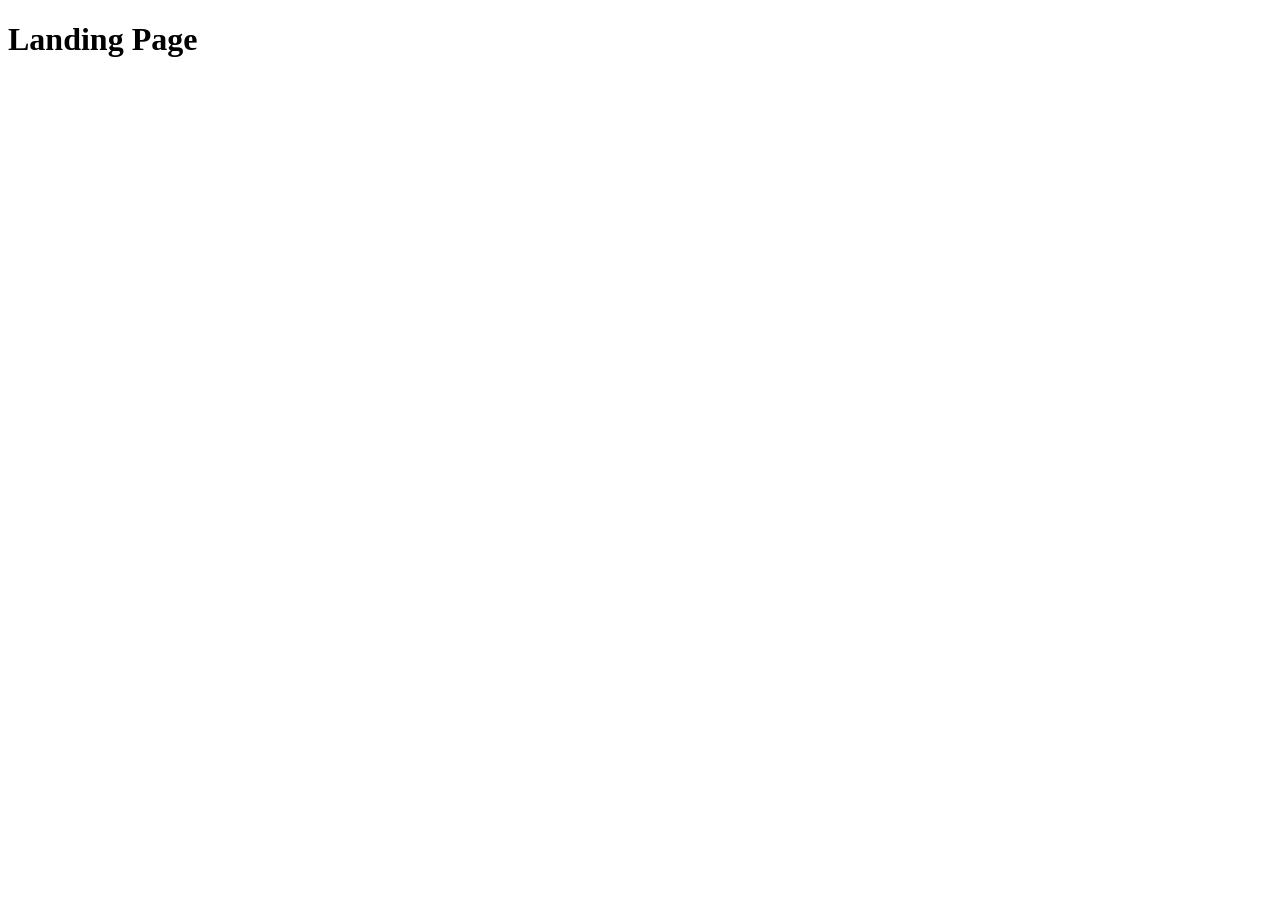
==== src/index.html @ 04b7803d "Initial commit" ====
<!DOCTYPE html>
<html lang="en">
  <head>
    <meta charset="UTF-8">
    <meta name="viewport" content="width=device-width, initial-scale=1.0">
    <title>Miami</title>
    <link rel="stylesheet" href="./styles/main.scss">
    <script src="scripts/main.js" defer></script>
  </head>
  <body>
    <h1>Landing Page</h1>
  </body>
</html>
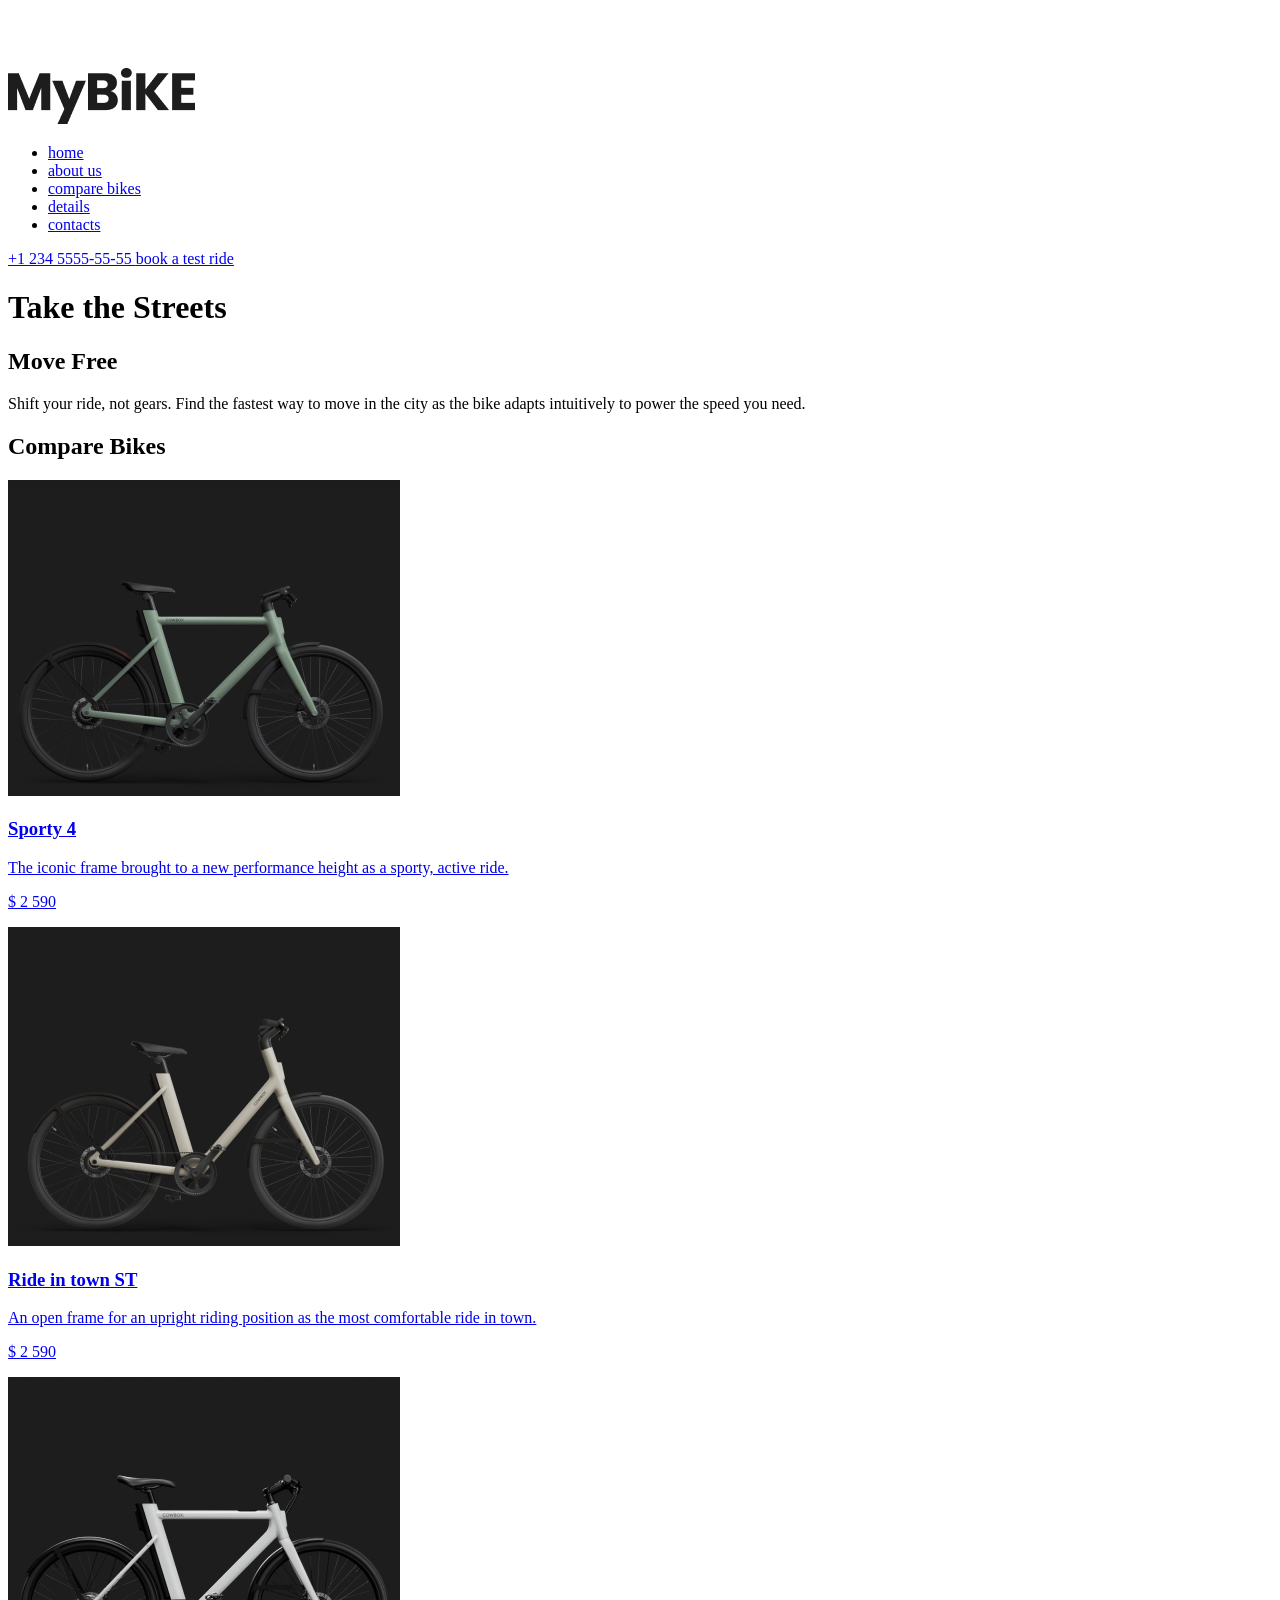
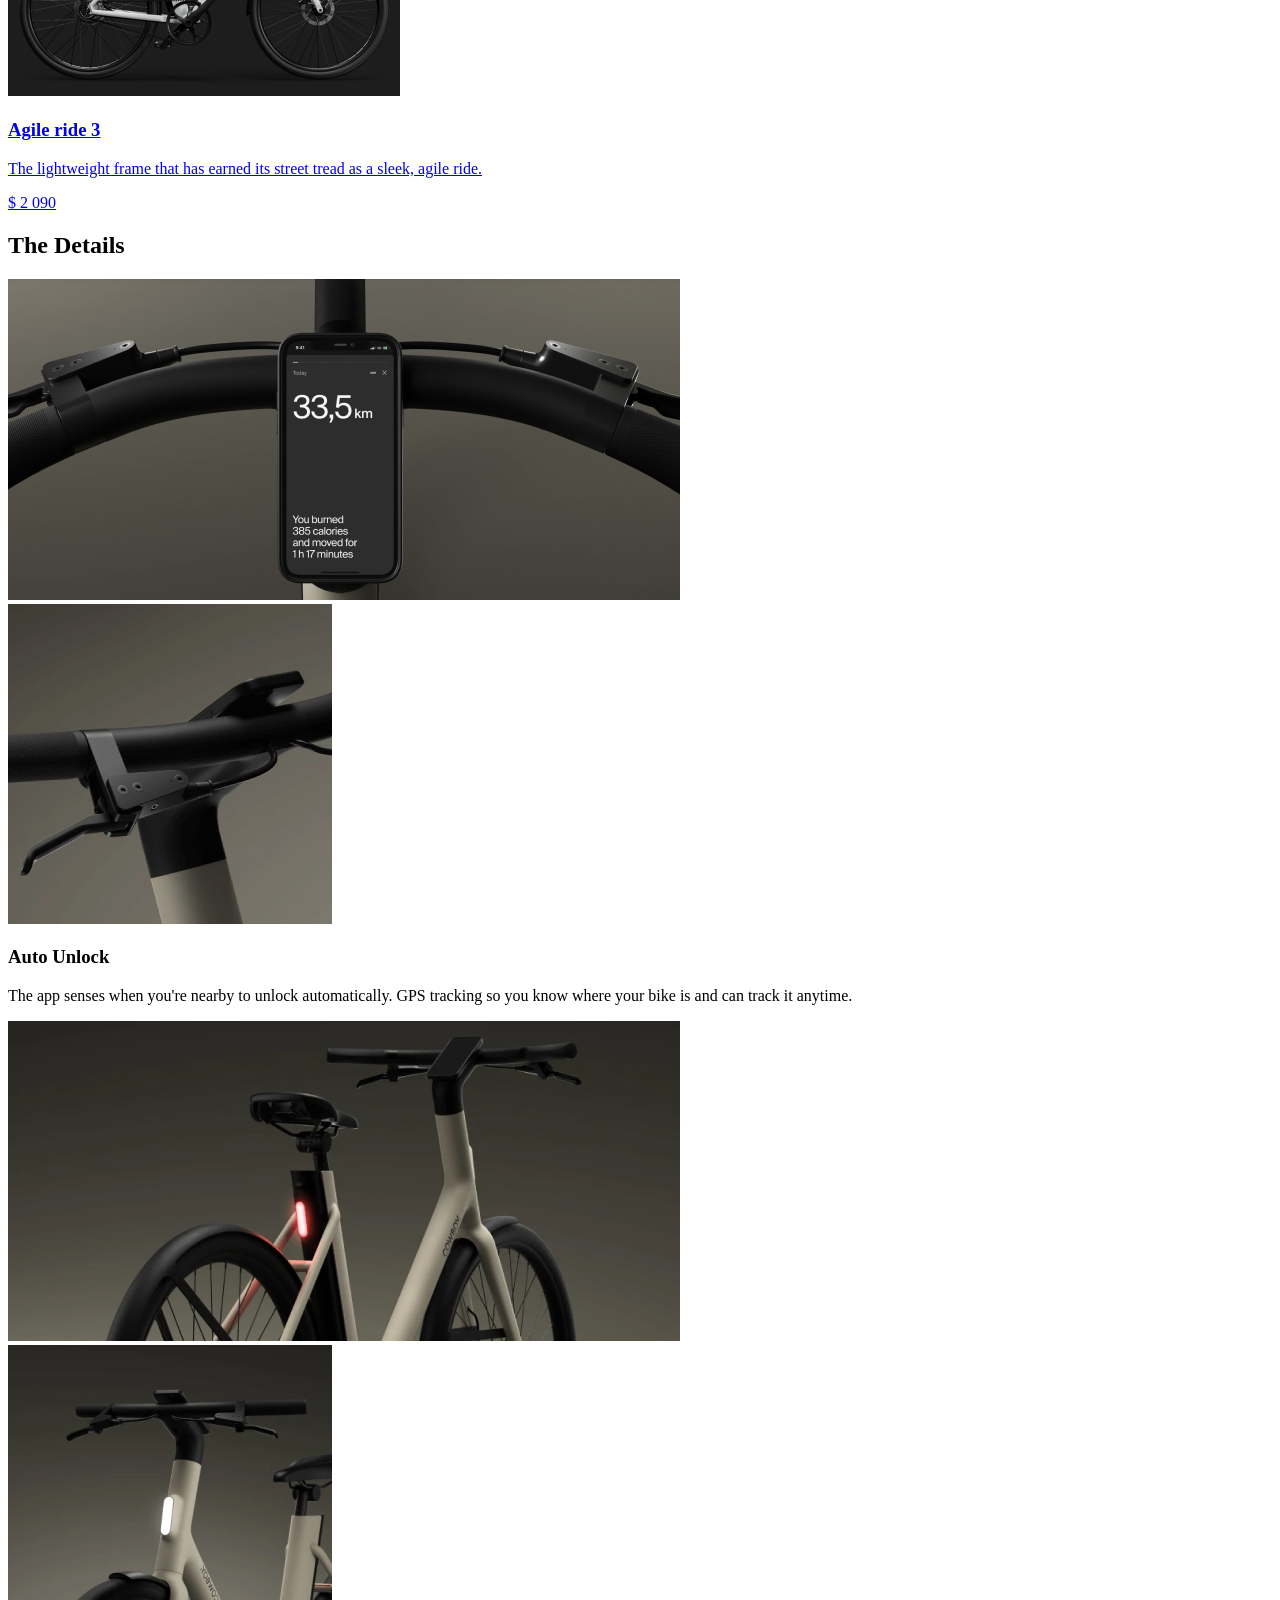
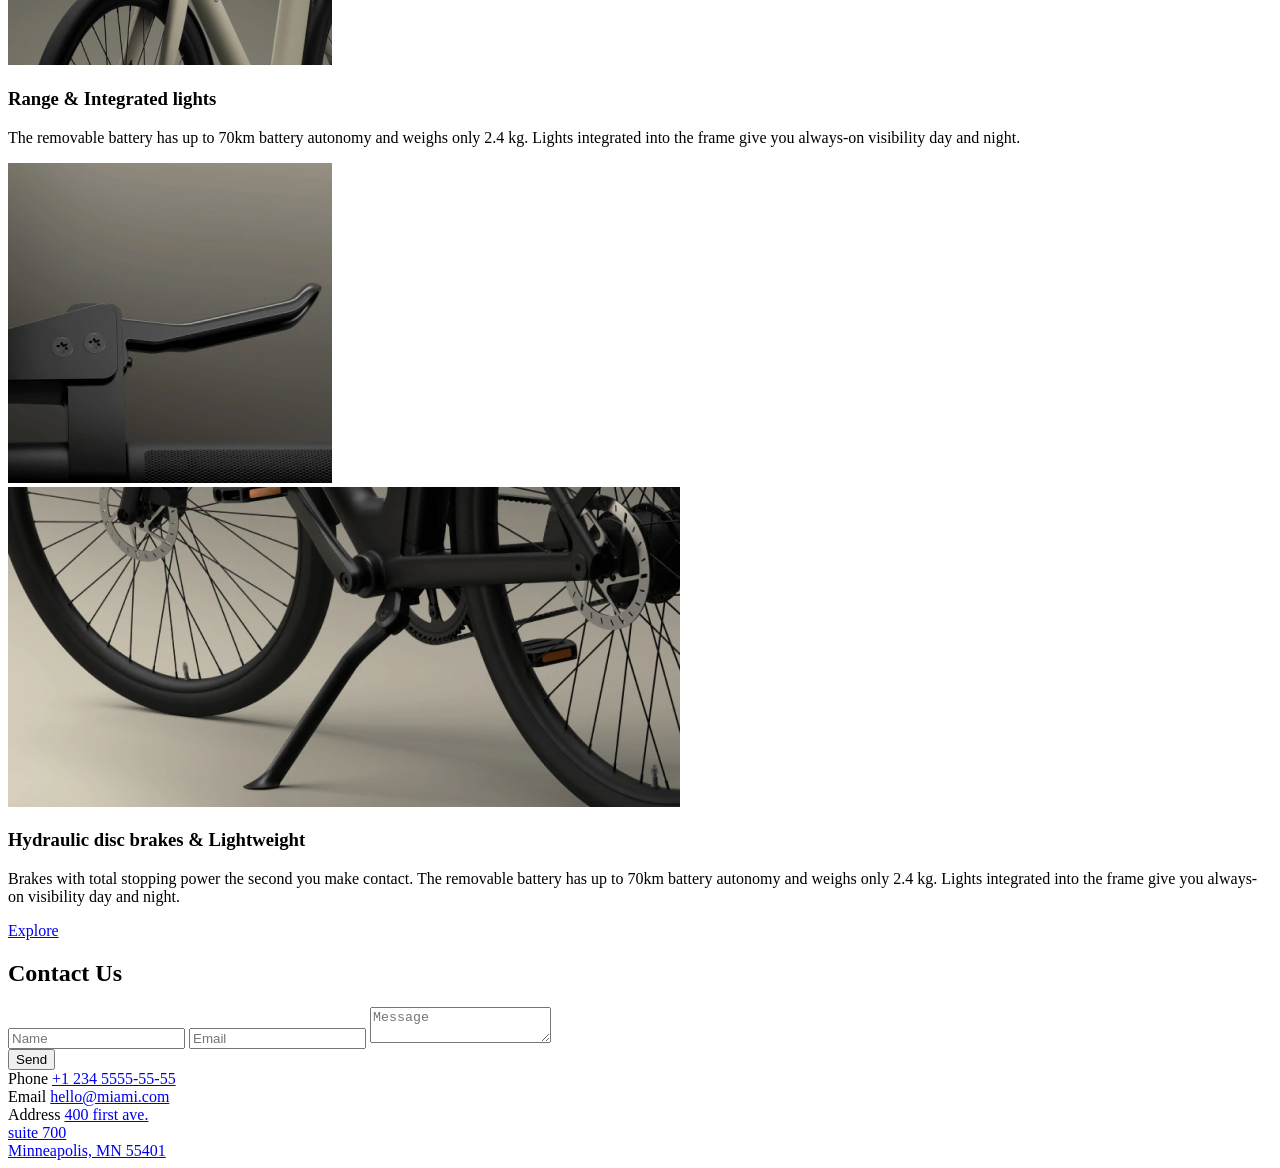
==== commit d1945678: "clone bike landing" ====
--- a/src/index.html
+++ b/src/index.html
@@ -1,13 +1,547 @@
-<!DOCTYPE html>
+<!doctype html>
 <html lang="en">
   <head>
-    <meta charset="UTF-8">
-    <meta name="viewport" content="width=device-width, initial-scale=1.0">
-    <title>Miami</title>
-    <link rel="stylesheet" href="./styles/main.scss">
-    <script src="scripts/main.js" defer></script>
+    <meta charset="UTF-8" />
+    <meta
+      name="viewport"
+      content="width=device-width, initial-scale=1.0"
+    />
+    <title>My Bike</title>
+    <link
+      rel="shortcut icon"
+      href="./images/icons/favicon.ico"
+      type="image/x-icon"
+    />
+    <link
+      rel="icon"
+      href="./images/icons/favicon.ico"
+      type="image/x-icon"
+    />
+    <link
+      rel="preconnect"
+      href="https://fonts.googleapis.com"
+    />
+    <link
+      rel="preconnect"
+      href="https://fonts.gstatic.com"
+      crossorigin="anonymous"
+    />
+    <link
+      href="https://fonts.googleapis.com/css2?family=Poppins:wght@400;500;600;700&display=swap"
+      rel="stylesheet"
+    />
+
+    <link
+      rel="stylesheet"
+      href="./styles/index.scss"
+    />
+    <script
+      src="scripts/main.js"
+      defer
+    ></script>
   </head>
   <body>
-    <h1>Landing Page</h1>
+    <header class="header">
+      <div class="container">
+        <div class="header__top">
+          <div class="logo">
+            <a
+              href="#"
+              class="logo__link"
+            >
+              <picture>
+                <source
+                  srcset="./images/logo/logo-light-lg.png"
+                  media="(min-width: 768px)"
+                />
+                <img
+                  src="./images/logo/logo-light-sm.png"
+                  class="logo__image"
+                  alt="My Bike"
+                />
+              </picture>
+            </a>
+          </div>
+
+          <div class="header__links">
+            <a
+              href="tel:+123455555555"
+              class="icon-link icon-link--phone header__icon-link--phone"
+            ></a>
+
+            <a
+              href="#menu"
+              class="icon-link icon-link--burger-menu"
+            ></a>
+          </div>
+        </div>
+
+        <aside
+          class="menu"
+          id="menu"
+        >
+          <div class="container">
+            <div class="menu__top">
+              <div class="logo">
+                <a
+                  href="#"
+                  class="logo__link"
+                >
+                  <picture>
+                    <source
+                      srcset="./images/logo/logo-dark-lg.png"
+                      media="(min-width: 768px)"
+                    />
+                    <img
+                      src="./images/logo/logo-dark-sm.png"
+                      class="logo__image"
+                      alt="My Bike"
+                    />
+                  </picture>
+                </a>
+              </div>
+
+              <a
+                href="#"
+                class="icon-link icon-link--close"
+              ></a>
+            </div>
+
+            <nav class="nav menu__nav">
+              <ul class="nav__list">
+                <li>
+                  <a
+                    class="nav__link"
+                    href="#"
+                  >
+                    home
+                  </a>
+                </li>
+                <li>
+                  <a
+                    class="nav__link"
+                    href="#about"
+                  >
+                    about us
+                  </a>
+                </li>
+                <li>
+                  <a
+                    class="nav__link"
+                    href="#compare-bikes"
+                  >
+                    compare bikes
+                  </a>
+                </li>
+                <li>
+                  <a
+                    class="nav__link"
+                    href="#details"
+                  >
+                    details
+                  </a>
+                </li>
+                <li>
+                  <a
+                    class="nav__link"
+                    href="#contacts"
+                  >
+                    contacts
+                  </a>
+                </li>
+              </ul>
+            </nav>
+
+            <div class="menu__bottom">
+              <a
+                class="menu__link"
+                href="tel:+123455555555"
+              >
+                +1 234 5555-55-55
+              </a>
+              <a
+                class="menu__link"
+                href="tel:+123455555555"
+              >
+                book a test ride
+              </a>
+            </div>
+          </div>
+        </aside>
+
+        <div class="header__bottom">
+          <h1 class="header__title">Take the Streets</h1>
+
+          <a
+            href="#about"
+            class="mouse-scroll header__mouse-scroll"
+          >
+            <span></span>
+          </a>
+        </div>
+      </div>
+    </header>
+
+    <main class="main">
+      <div class="container">
+        <section
+          class="about main__about"
+          id="about"
+        >
+          <h2 class="about__title">Move Free</h2>
+
+          <p class="about__description">
+            Shift your ride, not gears. Find the fastest way to move in the city
+            as the bike adapts intuitively to power the speed you need.
+          </p>
+        </section>
+
+        <section
+          class="compare-bikes main__compare-bikes"
+          id="compare-bikes"
+        >
+          <h2 class="compare-bikes__title">Compare Bikes</h2>
+
+          <div class="compare-bikes__bikes">
+            <article class="card compare-bikes__bike">
+              <a
+                href="#"
+                class="card__link"
+              >
+                <div class="card__image-container">
+                  <img
+                    class="card__image"
+                    src="./images/images/bike-green.jpg"
+                    alt="Sporty 4"
+                  />
+                </div>
+
+                <h3 class="card__title">Sporty 4</h3>
+
+                <p class="card__description">
+                  The iconic frame brought to a new performance height as a
+                  sporty, active ride.
+                </p>
+
+                <p class="card__price">$ 2 590</p>
+              </a>
+            </article>
+
+            <article class="card compare-bikes__bike">
+              <a
+                href="#"
+                class="card__link"
+              >
+                <div class="card__image-container">
+                  <img
+                    class="card__image"
+                    src="./images/images/bike-cream.jpg"
+                    alt="Ride in town ST"
+                  />
+                </div>
+
+                <h3 class="card__title">Ride in town ST</h3>
+
+                <p class="card__description">
+                  An open frame for an upright riding position as the most
+                  comfortable ride in town.
+                </p>
+
+                <p class="card__price">$ 2 590</p>
+              </a>
+            </article>
+
+            <article class="card compare-bikes__bike">
+              <a
+                href="#"
+                class="card__link"
+              >
+                <div class="card__image-container">
+                  <img
+                    class="card__image"
+                    src="./images/images/bike-white.jpg"
+                    alt="Agile ride 3"
+                  />
+                </div>
+
+                <h3 class="card__title">Agile ride 3</h3>
+
+                <p class="card__description">
+                  The lightweight frame that has earned its street tread as a
+                  sleek, agile ride.
+                </p>
+
+                <p class="card__price">$ 2 090</p>
+              </a>
+            </article>
+          </div>
+        </section>
+
+        <section
+          class="details main__details"
+          id="details"
+        >
+          <h2 class="details__title">The Details</h2>
+
+          <div class="details__container">
+            <article class="details__items">
+              <div
+                class="details__item details__item--photo details__item--wide"
+              >
+                <a
+                  href="#"
+                  class="details__link"
+                >
+                  <picture>
+                    <source
+                      srcset="./images/images/details-image1-large.jpg"
+                      media="(min-width: 1024px)"
+                    />
+                    <img
+                      class="details__photo"
+                      src="./images/images/details-image1-small.jpg"
+                      alt="Auto unlock"
+                    />
+                  </picture>
+                </a>
+              </div>
+
+              <div
+                class="details__item details__item--photo details__item--square"
+              >
+                <a
+                  href="#"
+                  class="details__link"
+                >
+                  <picture>
+                    <source
+                      srcset="./images/images/details-image2-large.jpg"
+                      media="(min-width: 1024px)"
+                    />
+                    <img
+                      class="details__photo"
+                      src="./images/images/details-image2-small.jpg"
+                      alt="Auto unlock"
+                    />
+                  </picture>
+                </a>
+              </div>
+
+              <div class="details__item details__item--description">
+                <h3 class="details__subtitle">Auto Unlock</h3>
+
+                <p class="details__description">
+                  The app senses when you're nearby to unlock automatically. GPS
+                  tracking so you know where your bike is and can track it
+                  anytime.
+                </p>
+              </div>
+            </article>
+
+            <article class="details__items">
+              <div
+                class="details__item details__item--photo details__item--wide"
+              >
+                <a
+                  href="#"
+                  class="details__link"
+                >
+                  <picture>
+                    <source
+                      srcset="./images/images/details-image3-large.jpg"
+                      media="(min-width: 1024px)"
+                    />
+                    <img
+                      class="details__photo"
+                      src="./images/images/details-image3-small.jpg"
+                      alt="Auto unlock"
+                    />
+                  </picture>
+                </a>
+              </div>
+
+              <div
+                class="details__item details__item--photo details__item--square"
+              >
+                <a
+                  href="#"
+                  class="details__link"
+                >
+                  <picture>
+                    <source
+                      srcset="./images/images/details-image4-large.jpg"
+                      media="(min-width: 1024px)"
+                    />
+                    <img
+                      class="details__photo"
+                      src="./images/images/details-image4-small.jpg"
+                      alt="Auto unlock"
+                    />
+                  </picture>
+                </a>
+              </div>
+
+              <div class="details__item details__item--description">
+                <h3 class="details__subtitle">Range & Integrated lights</h3>
+
+                <p class="details__description">
+                  The removable battery has up to 70km battery autonomy and
+                  weighs only 2.4 kg. Lights integrated into the frame give you
+                  always-on visibility day and night.
+                </p>
+              </div>
+            </article>
+
+            <article class="details__items">
+              <div
+                class="details__item details__item--photo details__item--square"
+              >
+                <a
+                  href="#"
+                  class="details__link"
+                >
+                  <picture>
+                    <source
+                      srcset="./images/images/details-image5-large.jpg"
+                      media="(min-width: 1024px)"
+                    />
+                    <img
+                      class="details__photo"
+                      src="./images/images/details-image5-small.jpg"
+                      alt="Auto unlock"
+                    />
+                  </picture>
+                </a>
+              </div>
+
+              <div
+                class="details__item details__item--photo details__item--wide"
+              >
+                <a
+                  href="#"
+                  class="details__link"
+                >
+                  <picture>
+                    <source
+                      srcset="./images/images/details-image6-large.jpg"
+                      media="(min-width: 1024px)"
+                    />
+                    <img
+                      class="details__photo"
+                      src="./images/images/details-image6-small.jpg"
+                      alt="Auto unlock"
+                    />
+                  </picture>
+                </a>
+              </div>
+
+              <div class="details__item details__item--description">
+                <h3 class="details__subtitle">
+                  Hydraulic disc brakes & Lightweight
+                </h3>
+
+                <p class="details__description">
+                  Brakes with total stopping power the second you make contact.
+                  The removable battery has up to 70km battery autonomy and
+                  weighs only 2.4 kg. Lights integrated into the frame give you
+                  always-on visibility day and night.
+                </p>
+              </div>
+            </article>
+          </div>
+
+          <a
+            href="#"
+            class="details__link button button--primary"
+          >
+            Explore
+          </a>
+        </section>
+
+        <section
+          class="contacts main__contacts"
+          id="contacts"
+        >
+          <h2 class="contacts__title">Contact Us</h2>
+
+          <div class="contacts__container">
+            <form
+              action="post"
+              class="contacts__form"
+              onsubmit="this.reset(); return false;"
+            >
+              <div class="contacts__fields">
+                <input
+                  type="text"
+                  name="name"
+                  class="text-field"
+                  placeholder="Name"
+                  required
+                />
+
+                <input
+                  type="email"
+                  name="email"
+                  class="text-field"
+                  placeholder="Email"
+                  required
+                />
+
+                <textarea
+                  name="message"
+                  class="contacts__textarea text-field text-field--textarea"
+                  placeholder="Message"
+                  required
+                ></textarea>
+              </div>
+
+              <button
+                type="submit"
+                class="button button--primary"
+              >
+                Send
+              </button>
+            </form>
+
+            <div class="contacts__address">
+              <div class="contacts__address-item">
+                <span class="contacts__address-label">Phone</span>
+                <a
+                  class="contacts__address-link"
+                  href="tel:+123455555555"
+                >
+                  +1 234 5555-55-55
+                </a>
+              </div>
+              <div class="contacts__address-item">
+                <span class="contacts__address-label">Email</span>
+                <a
+                  class="contacts__address-link"
+                  href="mailto:hello@miami.com"
+                >
+                  hello@miami.com
+                </a>
+              </div>
+              <div class="contacts__address-item">
+                <span class="contacts__address-label">Address</span>
+                <a
+                  href="https://maps.app.goo.gl/XxWLZaci8t2C99dSA"
+                  class="contacts__address-link"
+                  target="_blank"
+                >
+                  400 first ave.
+                  <br />
+                  suite 700
+                  <br />
+                  Minneapolis, MN 55401
+                </a>
+              </div>
+            </div>
+          </div>
+        </section>
+      </div>
+    </main>
+
+    <footer class="footer"></footer>
   </body>
 </html>
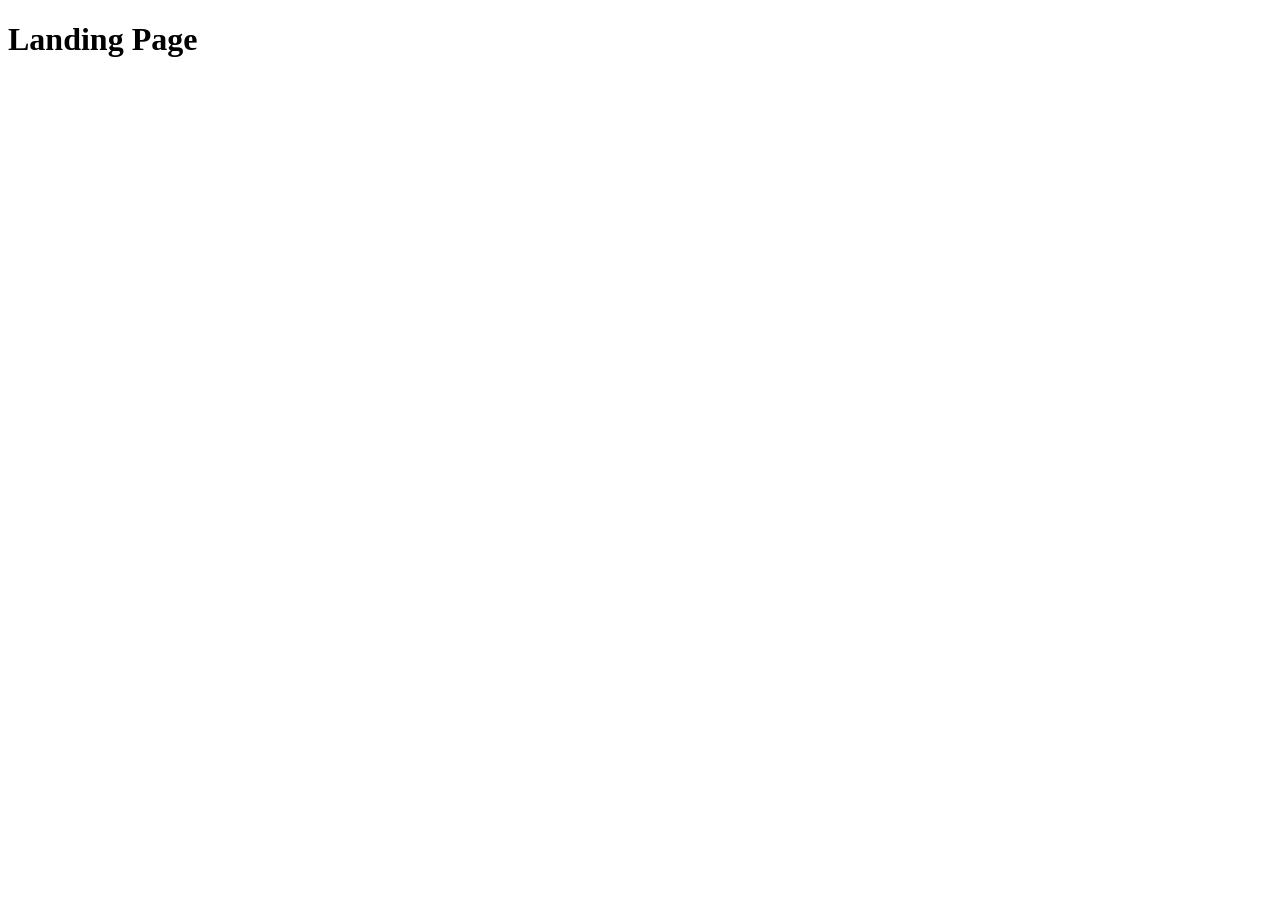
==== commit 84c78338: "Initial commit" ====
--- a/src/index.html
+++ b/src/index.html
@@ -1,547 +1,13 @@
-<!doctype html>
+<!DOCTYPE html>
 <html lang="en">
   <head>
-    <meta charset="UTF-8" />
-    <meta
-      name="viewport"
-      content="width=device-width, initial-scale=1.0"
-    />
-    <title>My Bike</title>
-    <link
-      rel="shortcut icon"
-      href="./images/icons/favicon.ico"
-      type="image/x-icon"
-    />
-    <link
-      rel="icon"
-      href="./images/icons/favicon.ico"
-      type="image/x-icon"
-    />
-    <link
-      rel="preconnect"
-      href="https://fonts.googleapis.com"
-    />
-    <link
-      rel="preconnect"
-      href="https://fonts.gstatic.com"
-      crossorigin="anonymous"
-    />
-    <link
-      href="https://fonts.googleapis.com/css2?family=Poppins:wght@400;500;600;700&display=swap"
-      rel="stylesheet"
-    />
-
-    <link
-      rel="stylesheet"
-      href="./styles/index.scss"
-    />
-    <script
-      src="scripts/main.js"
-      defer
-    ></script>
+    <meta charset="UTF-8">
+    <meta name="viewport" content="width=device-width, initial-scale=1.0">
+    <title>Miami</title>
+    <link rel="stylesheet" href="./styles/main.scss">
+    <script src="scripts/main.js" defer></script>
   </head>
   <body>
-    <header class="header">
-      <div class="container">
-        <div class="header__top">
-          <div class="logo">
-            <a
-              href="#"
-              class="logo__link"
-            >
-              <picture>
-                <source
-                  srcset="./images/logo/logo-light-lg.png"
-                  media="(min-width: 768px)"
-                />
-                <img
-                  src="./images/logo/logo-light-sm.png"
-                  class="logo__image"
-                  alt="My Bike"
-                />
-              </picture>
-            </a>
-          </div>
-
-          <div class="header__links">
-            <a
-              href="tel:+123455555555"
-              class="icon-link icon-link--phone header__icon-link--phone"
-            ></a>
-
-            <a
-              href="#menu"
-              class="icon-link icon-link--burger-menu"
-            ></a>
-          </div>
-        </div>
-
-        <aside
-          class="menu"
-          id="menu"
-        >
-          <div class="container">
-            <div class="menu__top">
-              <div class="logo">
-                <a
-                  href="#"
-                  class="logo__link"
-                >
-                  <picture>
-                    <source
-                      srcset="./images/logo/logo-dark-lg.png"
-                      media="(min-width: 768px)"
-                    />
-                    <img
-                      src="./images/logo/logo-dark-sm.png"
-                      class="logo__image"
-                      alt="My Bike"
-                    />
-                  </picture>
-                </a>
-              </div>
-
-              <a
-                href="#"
-                class="icon-link icon-link--close"
-              ></a>
-            </div>
-
-            <nav class="nav menu__nav">
-              <ul class="nav__list">
-                <li>
-                  <a
-                    class="nav__link"
-                    href="#"
-                  >
-                    home
-                  </a>
-                </li>
-                <li>
-                  <a
-                    class="nav__link"
-                    href="#about"
-                  >
-                    about us
-                  </a>
-                </li>
-                <li>
-                  <a
-                    class="nav__link"
-                    href="#compare-bikes"
-                  >
-                    compare bikes
-                  </a>
-                </li>
-                <li>
-                  <a
-                    class="nav__link"
-                    href="#details"
-                  >
-                    details
-                  </a>
-                </li>
-                <li>
-                  <a
-                    class="nav__link"
-                    href="#contacts"
-                  >
-                    contacts
-                  </a>
-                </li>
-              </ul>
-            </nav>
-
-            <div class="menu__bottom">
-              <a
-                class="menu__link"
-                href="tel:+123455555555"
-              >
-                +1 234 5555-55-55
-              </a>
-              <a
-                class="menu__link"
-                href="tel:+123455555555"
-              >
-                book a test ride
-              </a>
-            </div>
-          </div>
-        </aside>
-
-        <div class="header__bottom">
-          <h1 class="header__title">Take the Streets</h1>
-
-          <a
-            href="#about"
-            class="mouse-scroll header__mouse-scroll"
-          >
-            <span></span>
-          </a>
-        </div>
-      </div>
-    </header>
-
-    <main class="main">
-      <div class="container">
-        <section
-          class="about main__about"
-          id="about"
-        >
-          <h2 class="about__title">Move Free</h2>
-
-          <p class="about__description">
-            Shift your ride, not gears. Find the fastest way to move in the city
-            as the bike adapts intuitively to power the speed you need.
-          </p>
-        </section>
-
-        <section
-          class="compare-bikes main__compare-bikes"
-          id="compare-bikes"
-        >
-          <h2 class="compare-bikes__title">Compare Bikes</h2>
-
-          <div class="compare-bikes__bikes">
-            <article class="card compare-bikes__bike">
-              <a
-                href="#"
-                class="card__link"
-              >
-                <div class="card__image-container">
-                  <img
-                    class="card__image"
-                    src="./images/images/bike-green.jpg"
-                    alt="Sporty 4"
-                  />
-                </div>
-
-                <h3 class="card__title">Sporty 4</h3>
-
-                <p class="card__description">
-                  The iconic frame brought to a new performance height as a
-                  sporty, active ride.
-                </p>
-
-                <p class="card__price">$ 2 590</p>
-              </a>
-            </article>
-
-            <article class="card compare-bikes__bike">
-              <a
-                href="#"
-                class="card__link"
-              >
-                <div class="card__image-container">
-                  <img
-                    class="card__image"
-                    src="./images/images/bike-cream.jpg"
-                    alt="Ride in town ST"
-                  />
-                </div>
-
-                <h3 class="card__title">Ride in town ST</h3>
-
-                <p class="card__description">
-                  An open frame for an upright riding position as the most
-                  comfortable ride in town.
-                </p>
-
-                <p class="card__price">$ 2 590</p>
-              </a>
-            </article>
-
-            <article class="card compare-bikes__bike">
-              <a
-                href="#"
-                class="card__link"
-              >
-                <div class="card__image-container">
-                  <img
-                    class="card__image"
-                    src="./images/images/bike-white.jpg"
-                    alt="Agile ride 3"
-                  />
-                </div>
-
-                <h3 class="card__title">Agile ride 3</h3>
-
-                <p class="card__description">
-                  The lightweight frame that has earned its street tread as a
-                  sleek, agile ride.
-                </p>
-
-                <p class="card__price">$ 2 090</p>
-              </a>
-            </article>
-          </div>
-        </section>
-
-        <section
-          class="details main__details"
-          id="details"
-        >
-          <h2 class="details__title">The Details</h2>
-
-          <div class="details__container">
-            <article class="details__items">
-              <div
-                class="details__item details__item--photo details__item--wide"
-              >
-                <a
-                  href="#"
-                  class="details__link"
-                >
-                  <picture>
-                    <source
-                      srcset="./images/images/details-image1-large.jpg"
-                      media="(min-width: 1024px)"
-                    />
-                    <img
-                      class="details__photo"
-                      src="./images/images/details-image1-small.jpg"
-                      alt="Auto unlock"
-                    />
-                  </picture>
-                </a>
-              </div>
-
-              <div
-                class="details__item details__item--photo details__item--square"
-              >
-                <a
-                  href="#"
-                  class="details__link"
-                >
-                  <picture>
-                    <source
-                      srcset="./images/images/details-image2-large.jpg"
-                      media="(min-width: 1024px)"
-                    />
-                    <img
-                      class="details__photo"
-                      src="./images/images/details-image2-small.jpg"
-                      alt="Auto unlock"
-                    />
-                  </picture>
-                </a>
-              </div>
-
-              <div class="details__item details__item--description">
-                <h3 class="details__subtitle">Auto Unlock</h3>
-
-                <p class="details__description">
-                  The app senses when you're nearby to unlock automatically. GPS
-                  tracking so you know where your bike is and can track it
-                  anytime.
-                </p>
-              </div>
-            </article>
-
-            <article class="details__items">
-              <div
-                class="details__item details__item--photo details__item--wide"
-              >
-                <a
-                  href="#"
-                  class="details__link"
-                >
-                  <picture>
-                    <source
-                      srcset="./images/images/details-image3-large.jpg"
-                      media="(min-width: 1024px)"
-                    />
-                    <img
-                      class="details__photo"
-                      src="./images/images/details-image3-small.jpg"
-                      alt="Auto unlock"
-                    />
-                  </picture>
-                </a>
-              </div>
-
-              <div
-                class="details__item details__item--photo details__item--square"
-              >
-                <a
-                  href="#"
-                  class="details__link"
-                >
-                  <picture>
-                    <source
-                      srcset="./images/images/details-image4-large.jpg"
-                      media="(min-width: 1024px)"
-                    />
-                    <img
-                      class="details__photo"
-                      src="./images/images/details-image4-small.jpg"
-                      alt="Auto unlock"
-                    />
-                  </picture>
-                </a>
-              </div>
-
-              <div class="details__item details__item--description">
-                <h3 class="details__subtitle">Range & Integrated lights</h3>
-
-                <p class="details__description">
-                  The removable battery has up to 70km battery autonomy and
-                  weighs only 2.4 kg. Lights integrated into the frame give you
-                  always-on visibility day and night.
-                </p>
-              </div>
-            </article>
-
-            <article class="details__items">
-              <div
-                class="details__item details__item--photo details__item--square"
-              >
-                <a
-                  href="#"
-                  class="details__link"
-                >
-                  <picture>
-                    <source
-                      srcset="./images/images/details-image5-large.jpg"
-                      media="(min-width: 1024px)"
-                    />
-                    <img
-                      class="details__photo"
-                      src="./images/images/details-image5-small.jpg"
-                      alt="Auto unlock"
-                    />
-                  </picture>
-                </a>
-              </div>
-
-              <div
-                class="details__item details__item--photo details__item--wide"
-              >
-                <a
-                  href="#"
-                  class="details__link"
-                >
-                  <picture>
-                    <source
-                      srcset="./images/images/details-image6-large.jpg"
-                      media="(min-width: 1024px)"
-                    />
-                    <img
-                      class="details__photo"
-                      src="./images/images/details-image6-small.jpg"
-                      alt="Auto unlock"
-                    />
-                  </picture>
-                </a>
-              </div>
-
-              <div class="details__item details__item--description">
-                <h3 class="details__subtitle">
-                  Hydraulic disc brakes & Lightweight
-                </h3>
-
-                <p class="details__description">
-                  Brakes with total stopping power the second you make contact.
-                  The removable battery has up to 70km battery autonomy and
-                  weighs only 2.4 kg. Lights integrated into the frame give you
-                  always-on visibility day and night.
-                </p>
-              </div>
-            </article>
-          </div>
-
-          <a
-            href="#"
-            class="details__link button button--primary"
-          >
-            Explore
-          </a>
-        </section>
-
-        <section
-          class="contacts main__contacts"
-          id="contacts"
-        >
-          <h2 class="contacts__title">Contact Us</h2>
-
-          <div class="contacts__container">
-            <form
-              action="post"
-              class="contacts__form"
-              onsubmit="this.reset(); return false;"
-            >
-              <div class="contacts__fields">
-                <input
-                  type="text"
-                  name="name"
-                  class="text-field"
-                  placeholder="Name"
-                  required
-                />
-
-                <input
-                  type="email"
-                  name="email"
-                  class="text-field"
-                  placeholder="Email"
-                  required
-                />
-
-                <textarea
-                  name="message"
-                  class="contacts__textarea text-field text-field--textarea"
-                  placeholder="Message"
-                  required
-                ></textarea>
-              </div>
-
-              <button
-                type="submit"
-                class="button button--primary"
-              >
-                Send
-              </button>
-            </form>
-
-            <div class="contacts__address">
-              <div class="contacts__address-item">
-                <span class="contacts__address-label">Phone</span>
-                <a
-                  class="contacts__address-link"
-                  href="tel:+123455555555"
-                >
-                  +1 234 5555-55-55
-                </a>
-              </div>
-              <div class="contacts__address-item">
-                <span class="contacts__address-label">Email</span>
-                <a
-                  class="contacts__address-link"
-                  href="mailto:hello@miami.com"
-                >
-                  hello@miami.com
-                </a>
-              </div>
-              <div class="contacts__address-item">
-                <span class="contacts__address-label">Address</span>
-                <a
-                  href="https://maps.app.goo.gl/XxWLZaci8t2C99dSA"
-                  class="contacts__address-link"
-                  target="_blank"
-                >
-                  400 first ave.
-                  <br />
-                  suite 700
-                  <br />
-                  Minneapolis, MN 55401
-                </a>
-              </div>
-            </div>
-          </div>
-        </section>
-      </div>
-    </main>
-
-    <footer class="footer"></footer>
+    <h1>Landing Page</h1>
   </body>
 </html>
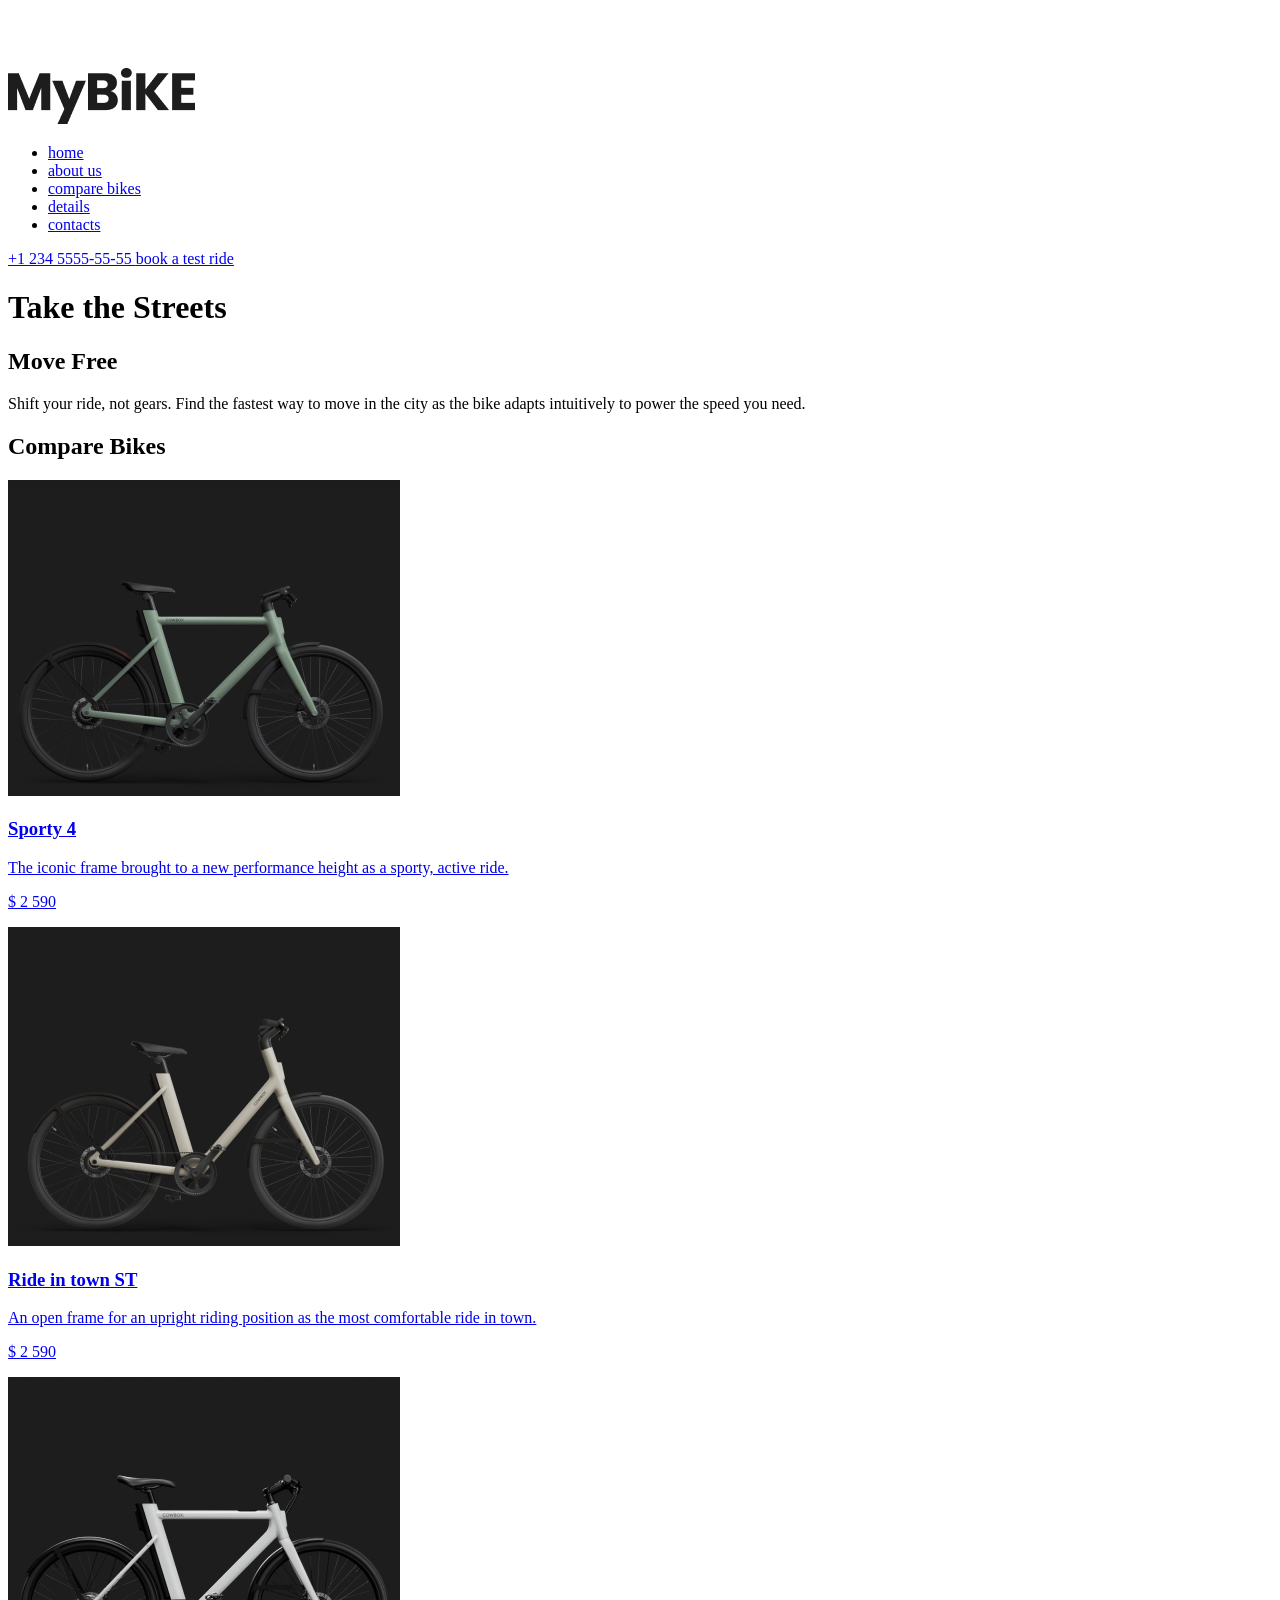
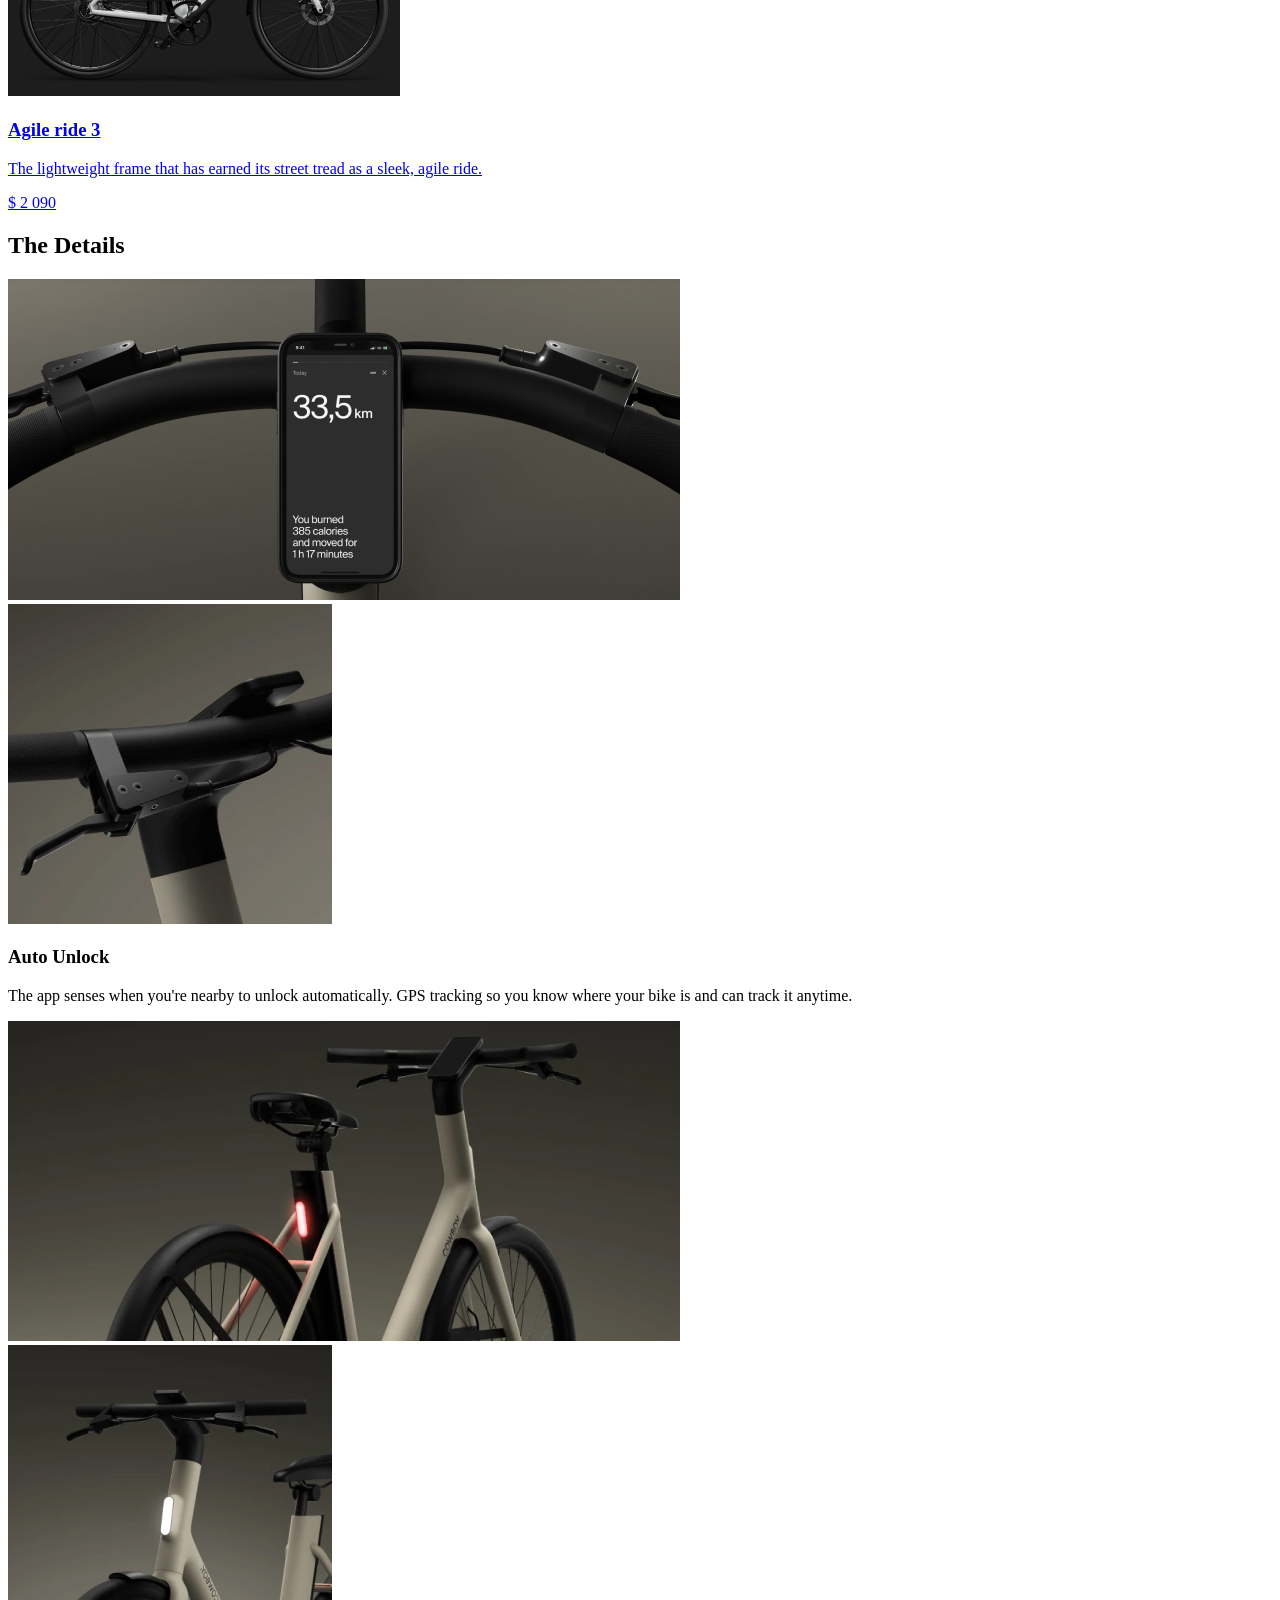
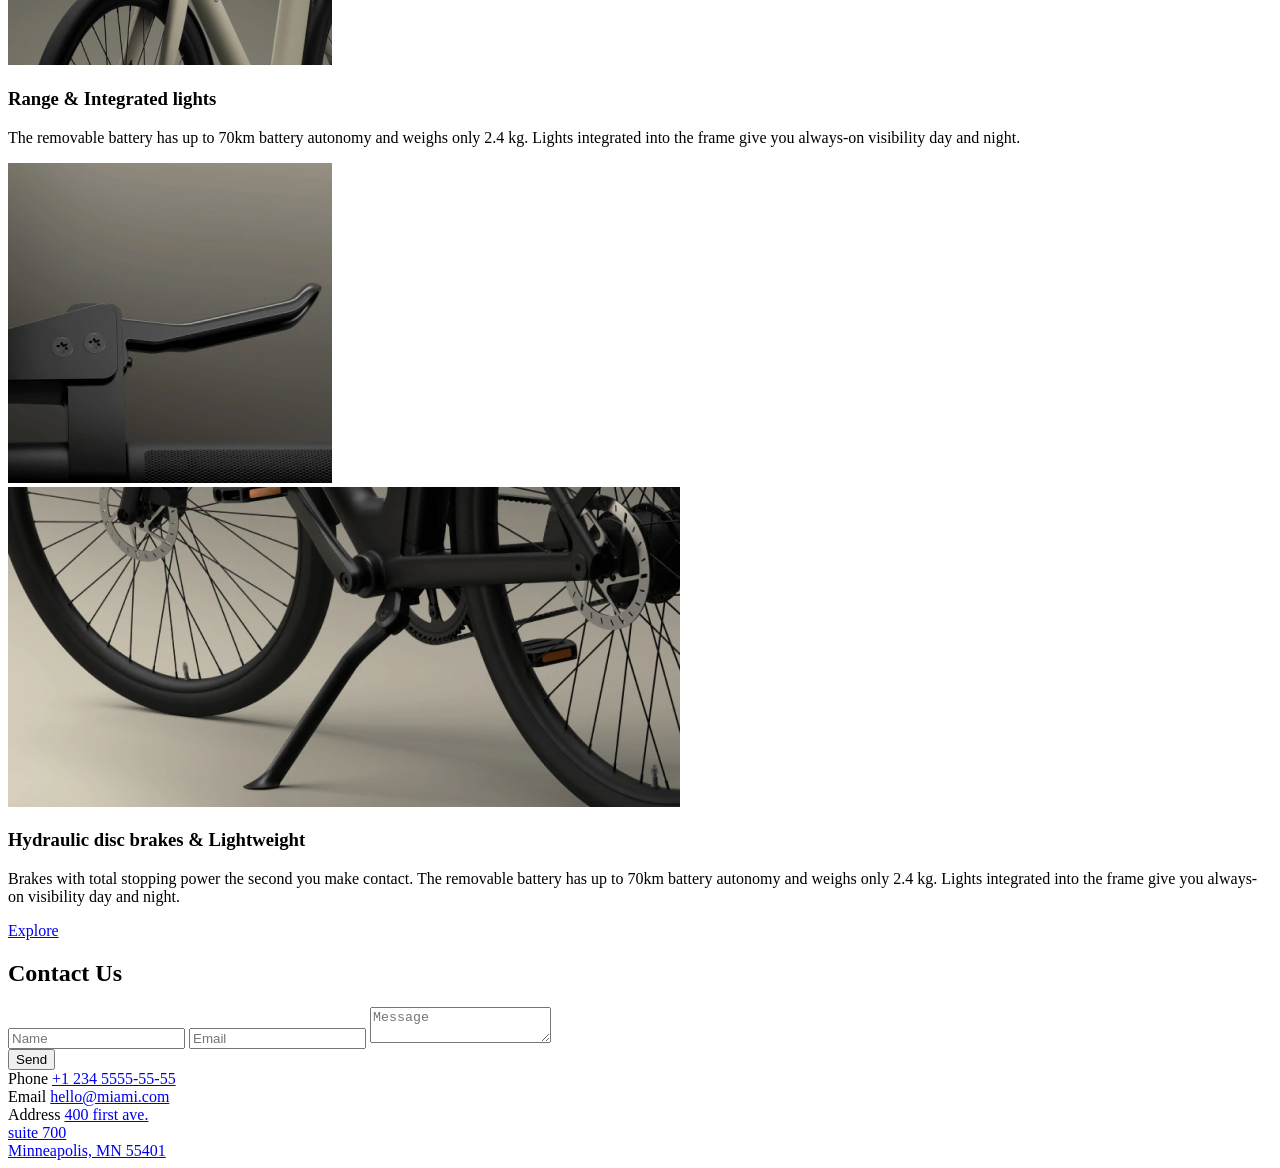
==== commit a5c4a645: "[Move] moved to another repo" ====
--- a/src/index.html
+++ b/src/index.html
@@ -1,13 +1,429 @@
 <!DOCTYPE html>
 <html lang="en">
   <head>
-    <meta charset="UTF-8">
-    <meta name="viewport" content="width=device-width, initial-scale=1.0">
-    <title>Miami</title>
-    <link rel="stylesheet" href="./styles/main.scss">
+    <meta charset="UTF-8" />
+    <meta name="viewport" content="width=device-width, initial-scale=1.0" />
+    <title>My Bike</title>
+
+    <link 
+      rel="icon" 
+      href="./images/icons/favicon.ico" 
+      type="image/x-icon" />
+
+    <link rel="preconnect" href="https://fonts.googleapis.com" />
+    
+    <link
+      rel="preconnect"
+      href="https://fonts.gstatic.com"
+      crossorigin="anonymous"
+    />
+    
+    <link
+      href="https://fonts.googleapis.com/css2?family=Poppins:wght@400;500;600;700&display=swap"
+      rel="stylesheet"
+    />
+
+    <link rel="stylesheet" href="./styles/index.scss" />
     <script src="scripts/main.js" defer></script>
   </head>
   <body>
-    <h1>Landing Page</h1>
+    <header class="header">
+      <div class="container">
+        <div class="header__top">
+          <div class="logo">
+            <a href="#" class="logo__link">
+              <picture>
+                <source
+                  srcset="./images/logo/logo-light-lg.png"
+                  media="(min-width: 768px)"
+                />
+                <img
+                  src="./images/logo/logo-light-sm.png"
+                  class="logo__image"
+                  alt="My Bike"
+                />
+              </picture>
+            </a>
+          </div>
+
+          <div class="header__links">
+            <a
+              href="tel:+123455555555"
+              class="icon-link icon-link--phone header__icon-link--phone"
+            ></a>
+
+            <a href="#menu" class="icon-link icon-link--burger-menu"></a>
+          </div>
+        </div>
+
+        <aside class="menu" id="menu">
+          <div class="container">
+            <div class="menu__top">
+              <div class="logo">
+                <a href="#" class="logo__link">
+                  <picture>
+                    <source
+                      srcset="./images/logo/logo-dark-lg.png"
+                      media="(min-width: 768px)"
+                    />
+                    <img
+                      src="./images/logo/logo-dark-sm.png"
+                      class="logo__image"
+                      alt="My Bike"
+                    />
+                  </picture>
+                </a>
+              </div>
+
+              <a href="#" class="icon-link icon-link--close"></a>
+            </div>
+
+            <nav class="nav menu__nav">
+              <ul class="nav__list">
+                <li>
+                  <a class="nav__link" href="#"> home </a>
+                </li>
+                <li>
+                  <a class="nav__link" href="#about"> about us </a>
+                </li>
+                <li>
+                  <a class="nav__link" href="#compare-bikes"> compare bikes </a>
+                </li>
+                <li>
+                  <a class="nav__link" href="#details"> details </a>
+                </li>
+                <li>
+                  <a class="nav__link" href="#contacts"> contacts </a>
+                </li>
+              </ul>
+            </nav>
+
+            <div class="menu__bottom">
+              <a class="menu__link" href="tel:+123455555555">
+                +1 234 5555-55-55
+              </a>
+              <a class="menu__link" href="tel:+123455555555">
+                book a test ride
+              </a>
+            </div>
+          </div>
+        </aside>
+
+        <div class="header__bottom">
+          <h1 class="header__title">Take the Streets</h1>
+
+          <a href="#about" class="mouse-scroll header__mouse-scroll">
+            <span></span>
+          </a>
+        </div>
+      </div>
+    </header>
+
+    <main class="main">
+      <div class="container">
+        <section class="about main__about" id="about">
+          <h2 class="about__title">Move Free</h2>
+
+          <p class="about__description">
+            Shift your ride, not gears. Find the fastest way to move in the city
+            as the bike adapts intuitively to power the speed you need.
+          </p>
+        </section>
+
+        <section class="compare-bikes main__compare-bikes" id="compare-bikes">
+          <h2 class="compare-bikes__title">Compare Bikes</h2>
+
+          <div class="compare-bikes__bikes">
+            <article class="card compare-bikes__bike">
+              <a href="#" class="card__link">
+                <div class="card__image-container">
+                  <img
+                    class="card__image"
+                    src="./images/images/bike-green.jpg"
+                    alt="Sporty 4"
+                  />
+                </div>
+
+                <h3 class="card__title">Sporty 4</h3>
+
+                <p class="card__description">
+                  The iconic frame brought to a new performance height as a
+                  sporty, active ride.
+                </p>
+
+                <p class="card__price">$ 2 590</p>
+              </a>
+            </article>
+
+            <article class="card compare-bikes__bike">
+              <a href="#" class="card__link">
+                <div class="card__image-container">
+                  <img
+                    class="card__image"
+                    src="./images/images/bike-cream.jpg"
+                    alt="Ride in town ST"
+                  />
+                </div>
+
+                <h3 class="card__title">Ride in town ST</h3>
+
+                <p class="card__description">
+                  An open frame for an upright riding position as the most
+                  comfortable ride in town.
+                </p>
+
+                <p class="card__price">$ 2 590</p>
+              </a>
+            </article>
+
+            <article class="card compare-bikes__bike">
+              <a href="#" class="card__link">
+                <div class="card__image-container">
+                  <img
+                    class="card__image"
+                    src="./images/images/bike-white.jpg"
+                    alt="Agile ride 3"
+                  />
+                </div>
+
+                <h3 class="card__title">Agile ride 3</h3>
+
+                <p class="card__description">
+                  The lightweight frame that has earned its street tread as a
+                  sleek, agile ride.
+                </p>
+
+                <p class="card__price">$ 2 090</p>
+              </a>
+            </article>
+          </div>
+        </section>
+
+        <section class="details main__details" id="details">
+          <h2 class="details__title">The Details</h2>
+
+          <div class="details__container">
+            <article class="details__items">
+              <div
+                class="details__item details__item--photo details__item--wide"
+              >
+                <a href="#" class="details__link">
+                  <picture>
+                    <source
+                      srcset="./images/images/details-image1-large.jpg"
+                      media="(min-width: 1024px)"
+                    />
+                    <img
+                      class="details__photo"
+                      src="./images/images/details-image1-small.jpg"
+                      alt="Auto unlock"
+                    />
+                  </picture>
+                </a>
+              </div>
+
+              <div
+                class="details__item details__item--photo details__item--square"
+              >
+                <a href="#" class="details__link">
+                  <picture>
+                    <source
+                      srcset="./images/images/details-image2-large.jpg"
+                      media="(min-width: 1024px)"
+                    />
+                    <img
+                      class="details__photo"
+                      src="./images/images/details-image2-small.jpg"
+                      alt="Auto unlock"
+                    />
+                  </picture>
+                </a>
+              </div>
+
+              <div class="details__item details__item--description">
+                <h3 class="details__subtitle">Auto Unlock</h3>
+
+                <p class="details__description">
+                  The app senses when you're nearby to unlock automatically. GPS
+                  tracking so you know where your bike is and can track it
+                  anytime.
+                </p>
+              </div>
+            </article>
+
+            <article class="details__items">
+              <div
+                class="details__item details__item--photo details__item--wide"
+              >
+                <a href="#" class="details__link">
+                  <picture>
+                    <source
+                      srcset="./images/images/details-image3-large.jpg"
+                      media="(min-width: 1024px)"
+                    />
+                    <img
+                      class="details__photo"
+                      src="./images/images/details-image3-small.jpg"
+                      alt="Auto unlock"
+                    />
+                  </picture>
+                </a>
+              </div>
+
+              <div
+                class="details__item details__item--photo details__item--square"
+              >
+                <a href="#" class="details__link">
+                  <picture>
+                    <source
+                      srcset="./images/images/details-image4-large.jpg"
+                      media="(min-width: 1024px)"
+                    />
+                    <img
+                      class="details__photo"
+                      src="./images/images/details-image4-small.jpg"
+                      alt="Auto unlock"
+                    />
+                  </picture>
+                </a>
+              </div>
+
+              <div class="details__item details__item--description">
+                <h3 class="details__subtitle">Range & Integrated lights</h3>
+
+                <p class="details__description">
+                  The removable battery has up to 70km battery autonomy and
+                  weighs only 2.4 kg. Lights integrated into the frame give you
+                  always-on visibility day and night.
+                </p>
+              </div>
+            </article>
+
+            <article class="details__items">
+              <div
+                class="details__item details__item--photo details__item--square"
+              >
+                <a href="#" class="details__link">
+                  <picture>
+                    <source
+                      srcset="./images/images/details-image5-large.jpg"
+                      media="(min-width: 1024px)"
+                    />
+                    <img
+                      class="details__photo"
+                      src="./images/images/details-image5-small.jpg"
+                      alt="Auto unlock"
+                    />
+                  </picture>
+                </a>
+              </div>
+
+              <div
+                class="details__item details__item--photo details__item--wide"
+              >
+                <a href="#" class="details__link">
+                  <picture>
+                    <source
+                      srcset="./images/images/details-image6-large.jpg"
+                      media="(min-width: 1024px)"
+                    />
+                    <img
+                      class="details__photo"
+                      src="./images/images/details-image6-small.jpg"
+                      alt="Auto unlock"
+                    />
+                  </picture>
+                </a>
+              </div>
+
+              <div class="details__item details__item--description">
+                <h3 class="details__subtitle">
+                  Hydraulic disc brakes & Lightweight
+                </h3>
+
+                <p class="details__description">
+                  Brakes with total stopping power the second you make contact.
+                  The removable battery has up to 70km battery autonomy and
+                  weighs only 2.4 kg. Lights integrated into the frame give you
+                  always-on visibility day and night.
+                </p>
+              </div>
+            </article>
+          </div>
+
+          <a href="#" class="details__link button button--primary"> Explore </a>
+        </section>
+
+        <section class="contacts main__contacts" id="contacts">
+          <h2 class="contacts__title">Contact Us</h2>
+
+          <div class="contacts__container">
+            <form
+              action="post"
+              class="contacts__form"
+              onsubmit="this.reset(); return false;"
+            >
+              <div class="contacts__fields">
+                <input
+                  type="text"
+                  name="name"
+                  class="text-field"
+                  placeholder="Name"
+                  required
+                />
+
+                <input
+                  type="email"
+                  name="email"
+                  class="text-field"
+                  placeholder="Email"
+                  required
+                />
+
+                <textarea
+                  name="message"
+                  class="contacts__textarea text-field text-field--textarea"
+                  placeholder="Message"
+                  required
+                ></textarea>
+              </div>
+
+              <button type="submit" class="button button--primary">Send</button>
+            </form>
+
+            <div class="contacts__address">
+              <div class="contacts__address-item">
+                <span class="contacts__address-label">Phone</span>
+                <a class="contacts__address-link" href="tel:+123455555555">
+                  +1 234 5555-55-55
+                </a>
+              </div>
+              <div class="contacts__address-item">
+                <span class="contacts__address-label">Email</span>
+                <a class="contacts__address-link" href="mailto:hello@miami.com">
+                  hello@miami.com
+                </a>
+              </div>
+              <div class="contacts__address-item">
+                <span class="contacts__address-label">Address</span>
+                <a
+                  href="https://maps.app.goo.gl/XxWLZaci8t2C99dSA"
+                  class="contacts__address-link"
+                  target="_blank"
+                >
+                  400 first ave.
+                  <br />
+                  suite 700
+                  <br />
+                  Minneapolis, MN 55401
+                </a>
+              </div>
+            </div>
+          </div>
+        </section>
+      </div>
+    </main>
+
+    <footer class="footer"></footer>
   </body>
 </html>
